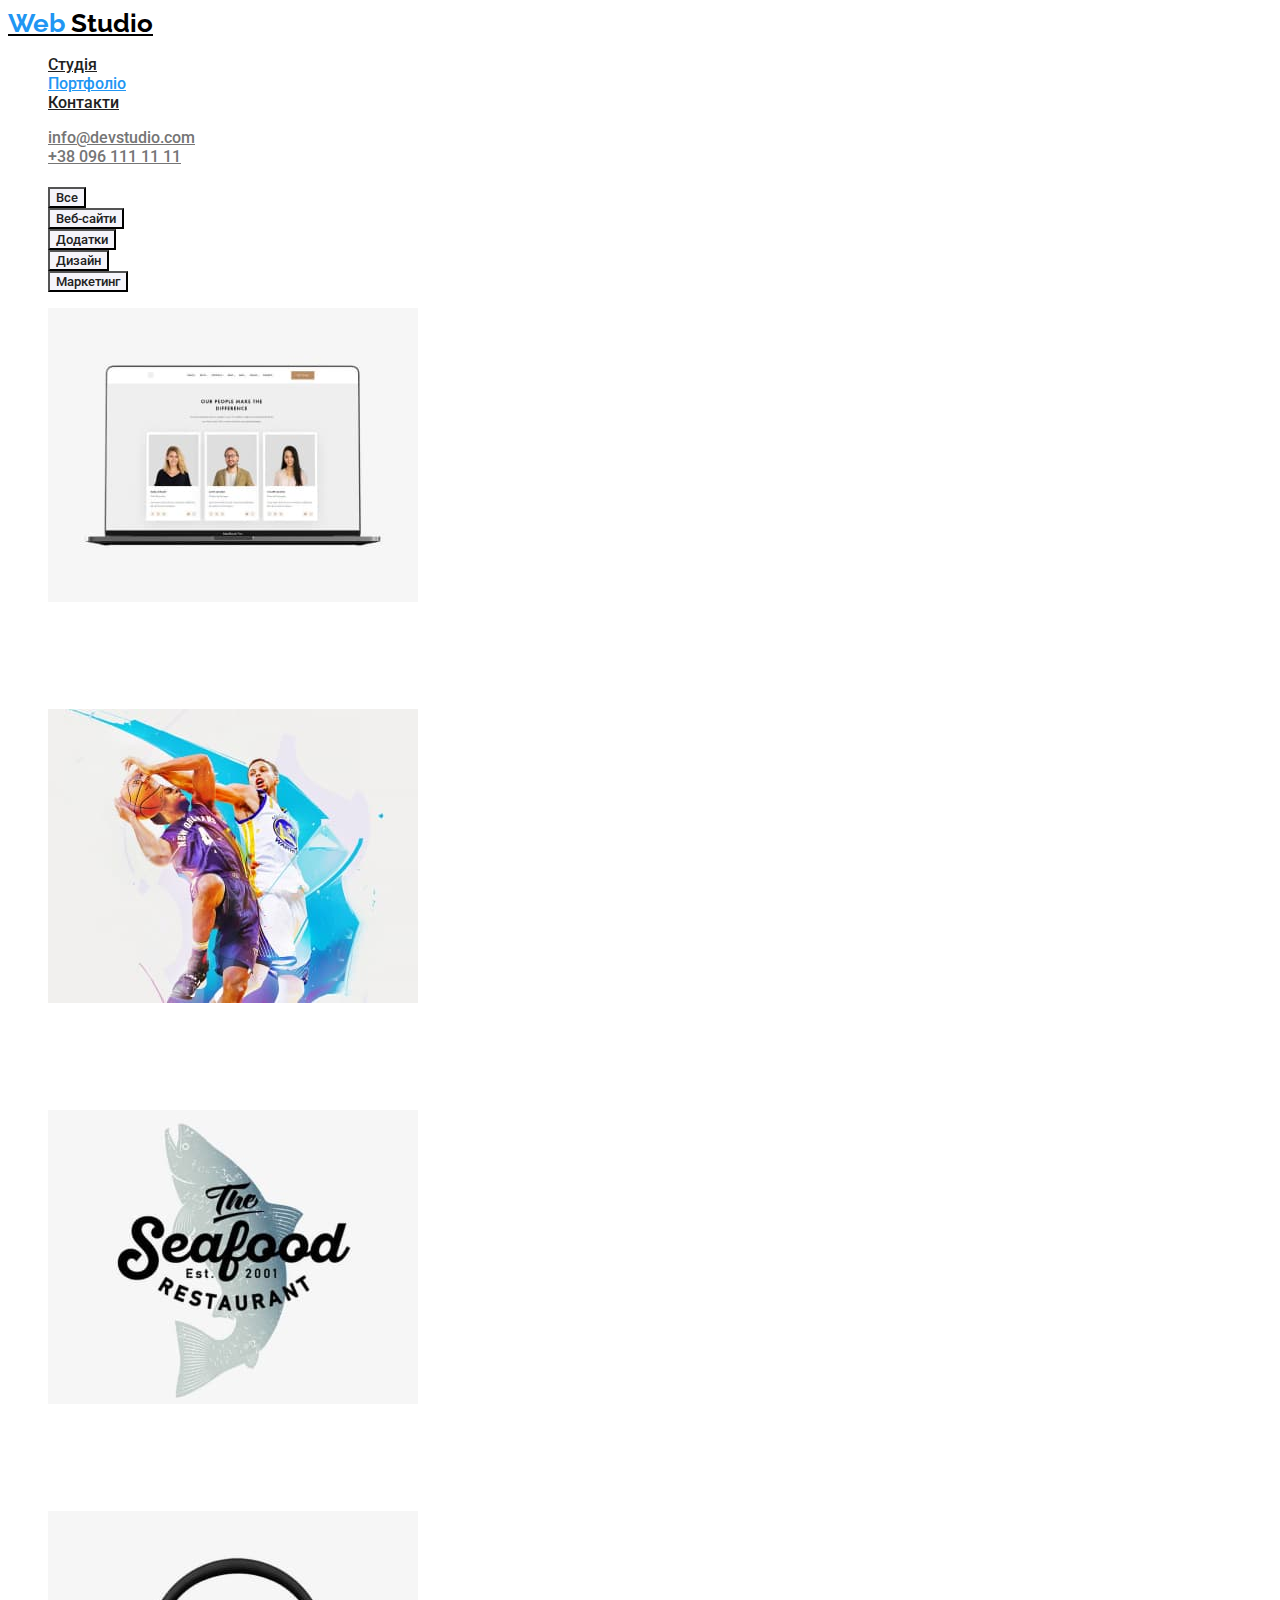
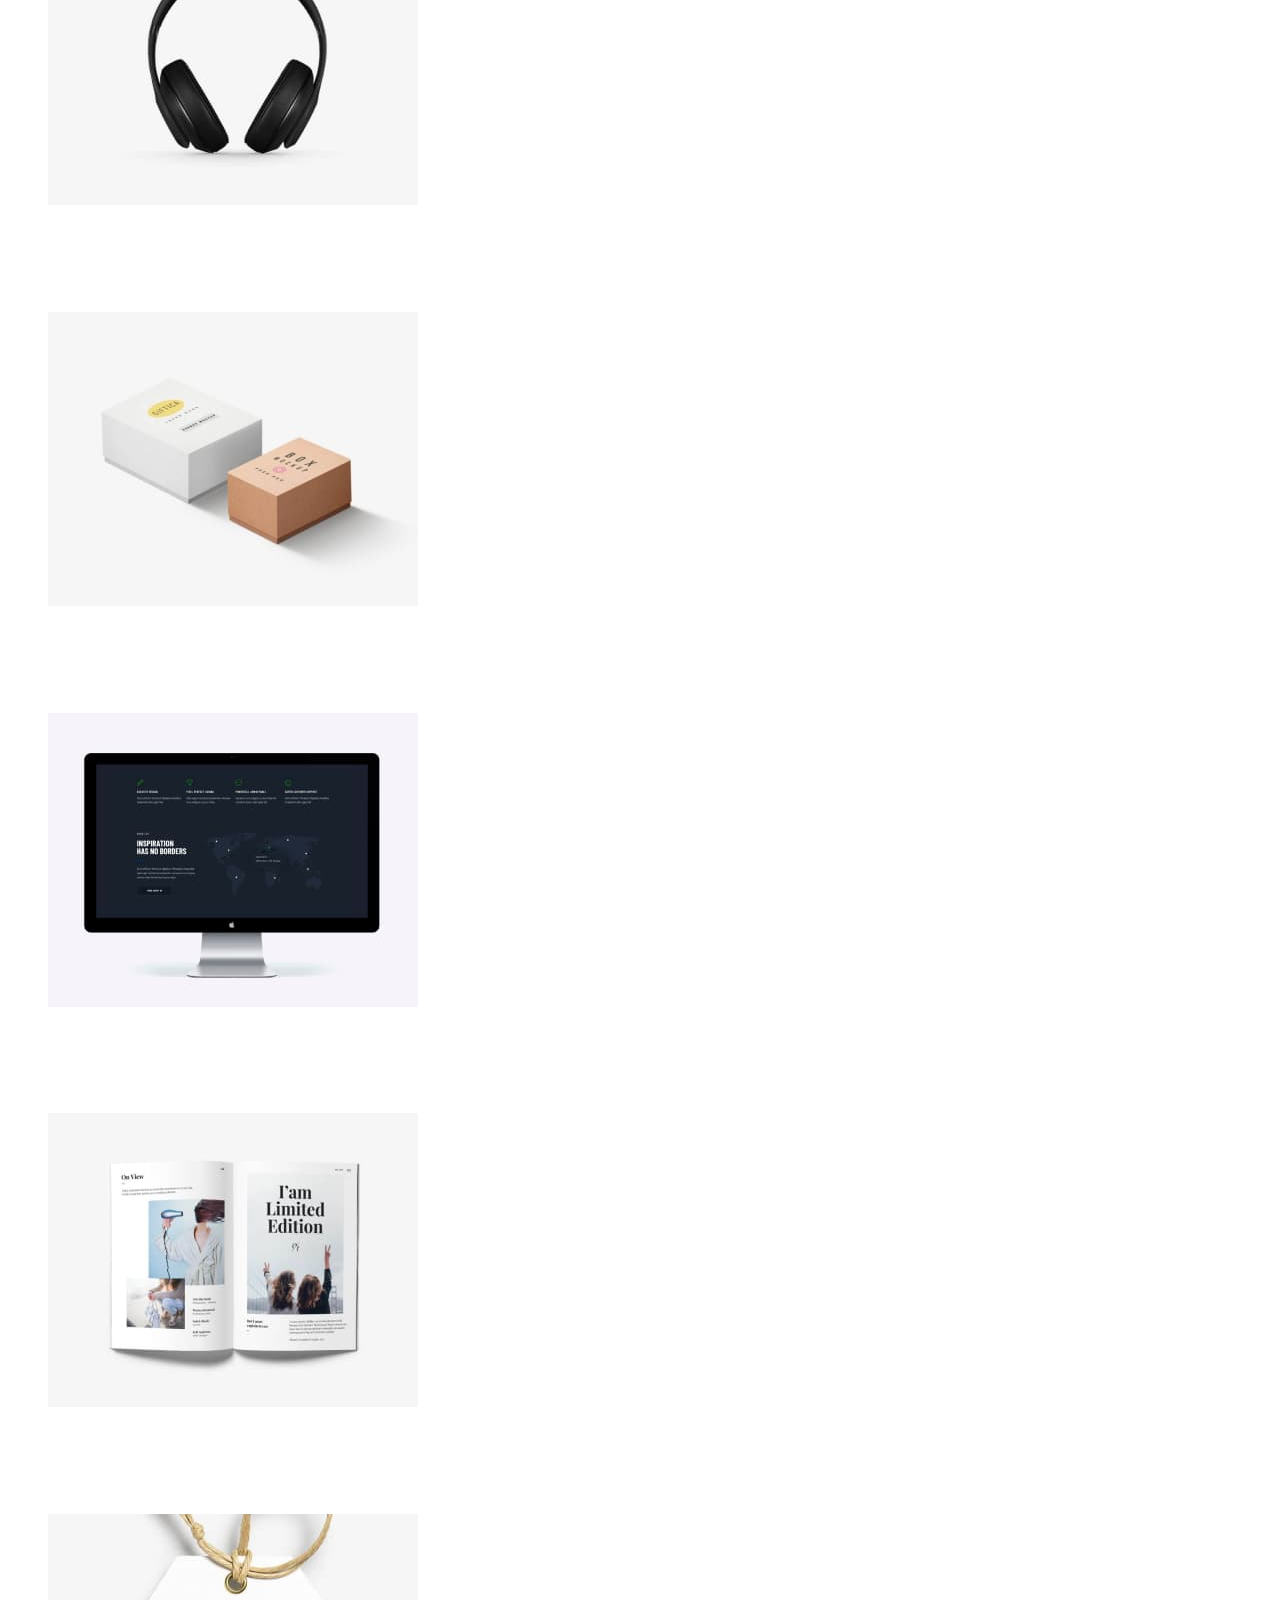
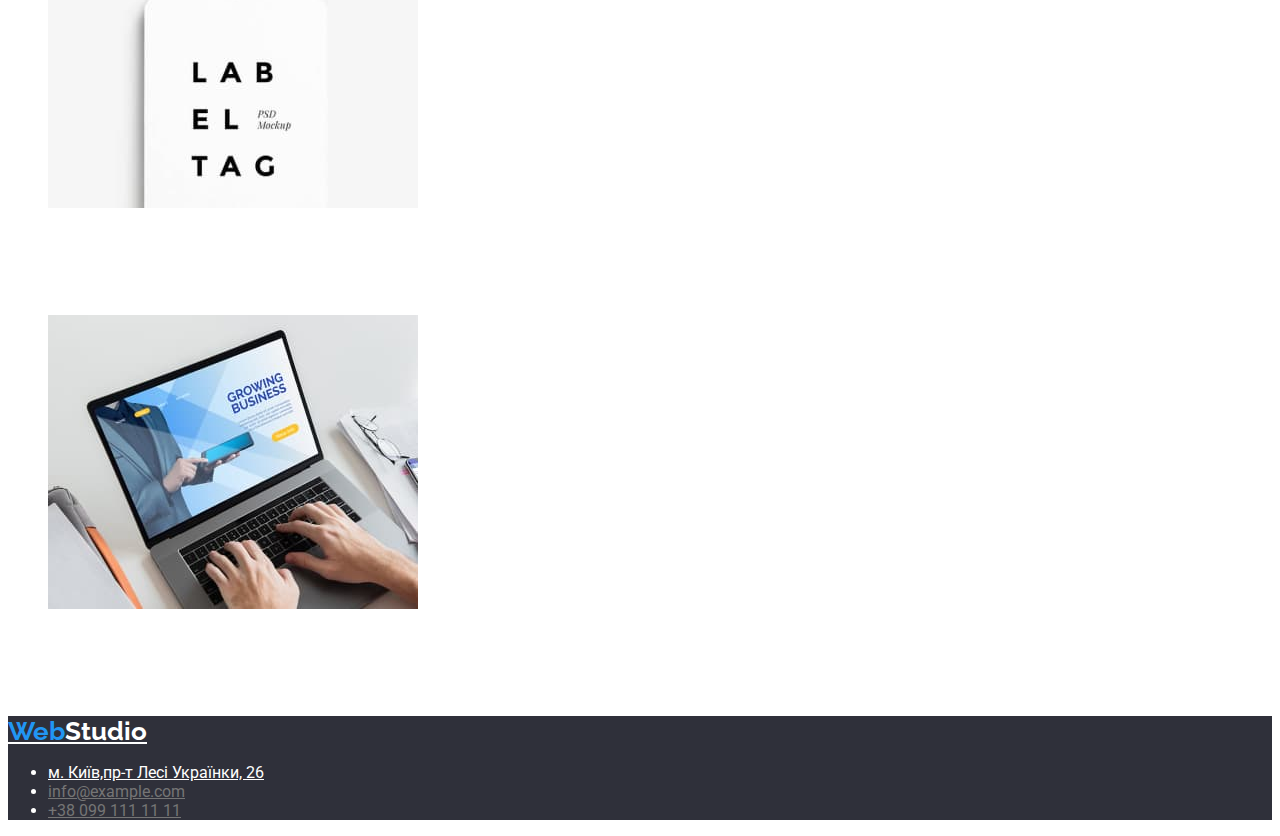
==== portfolio.html @ 118595d2 "css" ====
<!DOCTYPE html>
<html lang="uk">
<head>
  <meta charset="UTF-8">
  <meta http-equiv="X-UA-Compatible" content="IE=edge">
  <meta name="viewport" content="width=device-width, initial-scale=1.0">
  <title>портфоліо</title>
  <link rel="preconnect" href="https://fonts.googleapis.com">
<link rel="preconnect" href="https://fonts.gstatic.com" crossorigin>
<link href="https://fonts.googleapis.com/css2?family=Raleway:wght@700&family=Roboto:wght@400;500;700;900&display=swap" rel="stylesheet">
  <link rel="stylesheet" href="./css/styles.css">
</head>
<body>
  <header>
   <a href="portfolio.html" : lang="en" class="logo"><span class="logo-span">Web</span> Studio</a>
     <nav>
      <ul>
       <li><a href="file:///Users/admin/Desktop/goit-markup-hw-02/index.html" class="site-nav">Студія</a></li>
       <li><a href="file:///Users/admin/Desktop/goit-markup-hw-02/portfolio.html" class="site-nav current">Портфоліо</a></li>
       <li><a href="#"class="site-nav">Контакти</a></li>
      </ul>
     </nav>
     <ul>
       <li><a href="mailto:info@devstudio.com" class="phone">info@devstudio.com</a></li>
       <li><a href="tel:+380961111111" class="phone">+38 096 111 11 11</a></li>
     </ul>
  </header>
  <main>
    <h1></h1>
   <ul>
     <li><button type="button" class="btn">Все</button></li>
     <li><button type="button" class="btn">Веб-сайти</button></li>
     <li><button type="button" class="btn">Додатки</button></li>
     <li><button type="button" class="btn">Дизайн</button></li>
     <li><button type="button" class="btn">Маркетинг</button></li>
     
   </ul>
   <ul>
     <li>
       <img src="images /portfolio1.jpg" alt="веб-сайт">
         <h2>Технокряк</h2>
           <p>Веб-сайт</p>
     </li>
     <li>
       <img src="images /portfolio2.jpg" alt="дизайн">
         <h2>Постер New Orlean vs Golden Star</h2>
           <p>Дизайн</p>
     </li>
     <li>
       <img src="images /portfolio3.jpg" alt="Додаток">
         <h2>Ресторан Seafood</h2>
           <p>Додаток</p>
     </li>
     <li>
       <img src="images /portfolio4.jpg" alt="Маркетинг">
         <h2>Проект Prime </h2>
           <p>Маркетинг</p>
     </li>
     <li>
       <img src="images /portfolio5.jpg" alt="Проект">
         <h2> Проект Boxes </h2>
           <p>Додаток</p>
     </li>
     <li>
       <img src="images /portfolio6.jpg" alt="Веб-сайт">
         <h2 lang="en">Inspiration has no Borders </h2>
           <p>Веб-сайт</p>
     </li>
     <li>
       <img src="images /portfolio7.jpg" alt="дизайн книги">
         <h2>Видання Limited Edition</h2>
           <p>Дизайн</p>
         </h2>
       </img>
     </li>
     <li>
       <img src="images /portfolio8.jpg" alt="проект">
         <h2>Проект LAB </h2>
           <p>Маркетинг</p>
     </li>
     <li>
       <img src="images /portfolio9.jpg" alt="додаток">
         <h2>Growing Business</h2>
           <p>Додаток</p>
     </li>
   </ul>
  </main>
  <footer class="footer">
   <a href="index.html" lang="en" class="logo-footer"><span class="logo-span">Web</span>Studio</a>
   <adress>
    <ul>
      <li><a href="https://goo.gl/maps/L24PSHUm1hfuqWYX8" class="adress">м. Київ,пр-т Лесі Українки, 26</a></li>
      <li><a href="mailto:info@example.com" class="mobile">info@example.com</a></li>
      <li><a href="tel:+380991111111" class="mobile">+38 099 111 11 11</a></li>
   </ul>
   </adress>
  </footer>
</body>
</html>
---- css/styles.css ----
:root {
  --main-font: 'Roboto';
  --logo-font: 'Raleway';
  --text-color: #212121;
  --accent-color: #ffffff;
  --logo-color: #2196f3;
  --p-color: #757575;
}
body{ background-color: white;
  color:#FFFFFF ;
font-family: 'Roboto' , sans-serif}

.logo-span { color: #2196F3} 
.logo { font-family: 'Raleway';
  font-style: normal;
  font-weight: 700;
  font-size: 26px;
  line-height: 31px;
color:black;}
.navigation { font-family: 'Roboto';
    font-style: normal;
    font-weight: 500;
    font-size: 14px;
    line-height: 16px;
    letter-spacing: 0.02em;
    color: #212121;
    }
.site-nav { color: #212121;
  font-family: 'Roboto';
  font-style: normal;
  font-weight: 500;}
.site-nav.current { color: #2196F3; }
.site-nav:hover {
  color:#757575
}
.site-nav:focus {
  color:#2196F3
}
.phone { 
  font-family: 'Roboto';
font-style: normal;
font-weight: 500;
color: #757575;
}
.phone:hover {
  color:#2F303A
}
.phone:focus {
  color: #2196F3;
}

.title {
  font-family: 'Roboto';
font-style: normal;
font-weight: 900;
font-size: 44px;
line-height: 60px;
color:#FFFFFF ;
}
.one-section {
background-color: #2F303A;
  ;
}
.title-button {
background-color: #2196F3;
color: #FFFFFF ;
font-family: 'Roboto';
font-style: normal;
font-weight: 700;
cursor: pointer ;
}
.title-button:hover {
  background-color: #212121;
}
.title-list {
  font-family: 'Roboto';
  font-style: normal;
  font-weight: 700;
  color: #212121 ;
}
.item-list {
  font-family: 'Roboto';
font-style: normal;
font-weight: 400;
color: #757575 ;
}
.aside { background-color: #F5F4FA;}
.lead-aside {
  font-family: 'Roboto';
font-style: normal;
font-weight: 500;
color:#212121
}
.link-aside {
  font-family: 'Roboto';
font-style: normal;
font-weight: 400;
color:#757575;
}
.box-aside { 
  background-color: #FFFFFF;
}
.footer {
  background-color: #2F303A;
}
.adress {
  font-family: 'Roboto';
font-style: normal;
font-weight: 400;
color:#FFFFFF
}
.adress:hover { color:#2196F3}
.mobile {font-family: 'Roboto';
  font-style: normal;
  font-weight: 400;
  color:#757575}
.mobile:hover { color:#FFFFFF}
.mobile:focus { color:#2196F3}
.logo-footer { font-family: 'Raleway';
  font-style: normal;
  font-weight: 700;
  font-size: 26px;
  line-height: 31px;
color:#FFFFFF;}
.btn {
  font-family: 'Roboto';
font-style: normal;
font-weight: 500;
color:#212121;
background-color: #F5F4FA;
}
.btn:hover {
  background-color: #2196F3;
  color:#F5F4FA;
  cursor:pointer ;
}
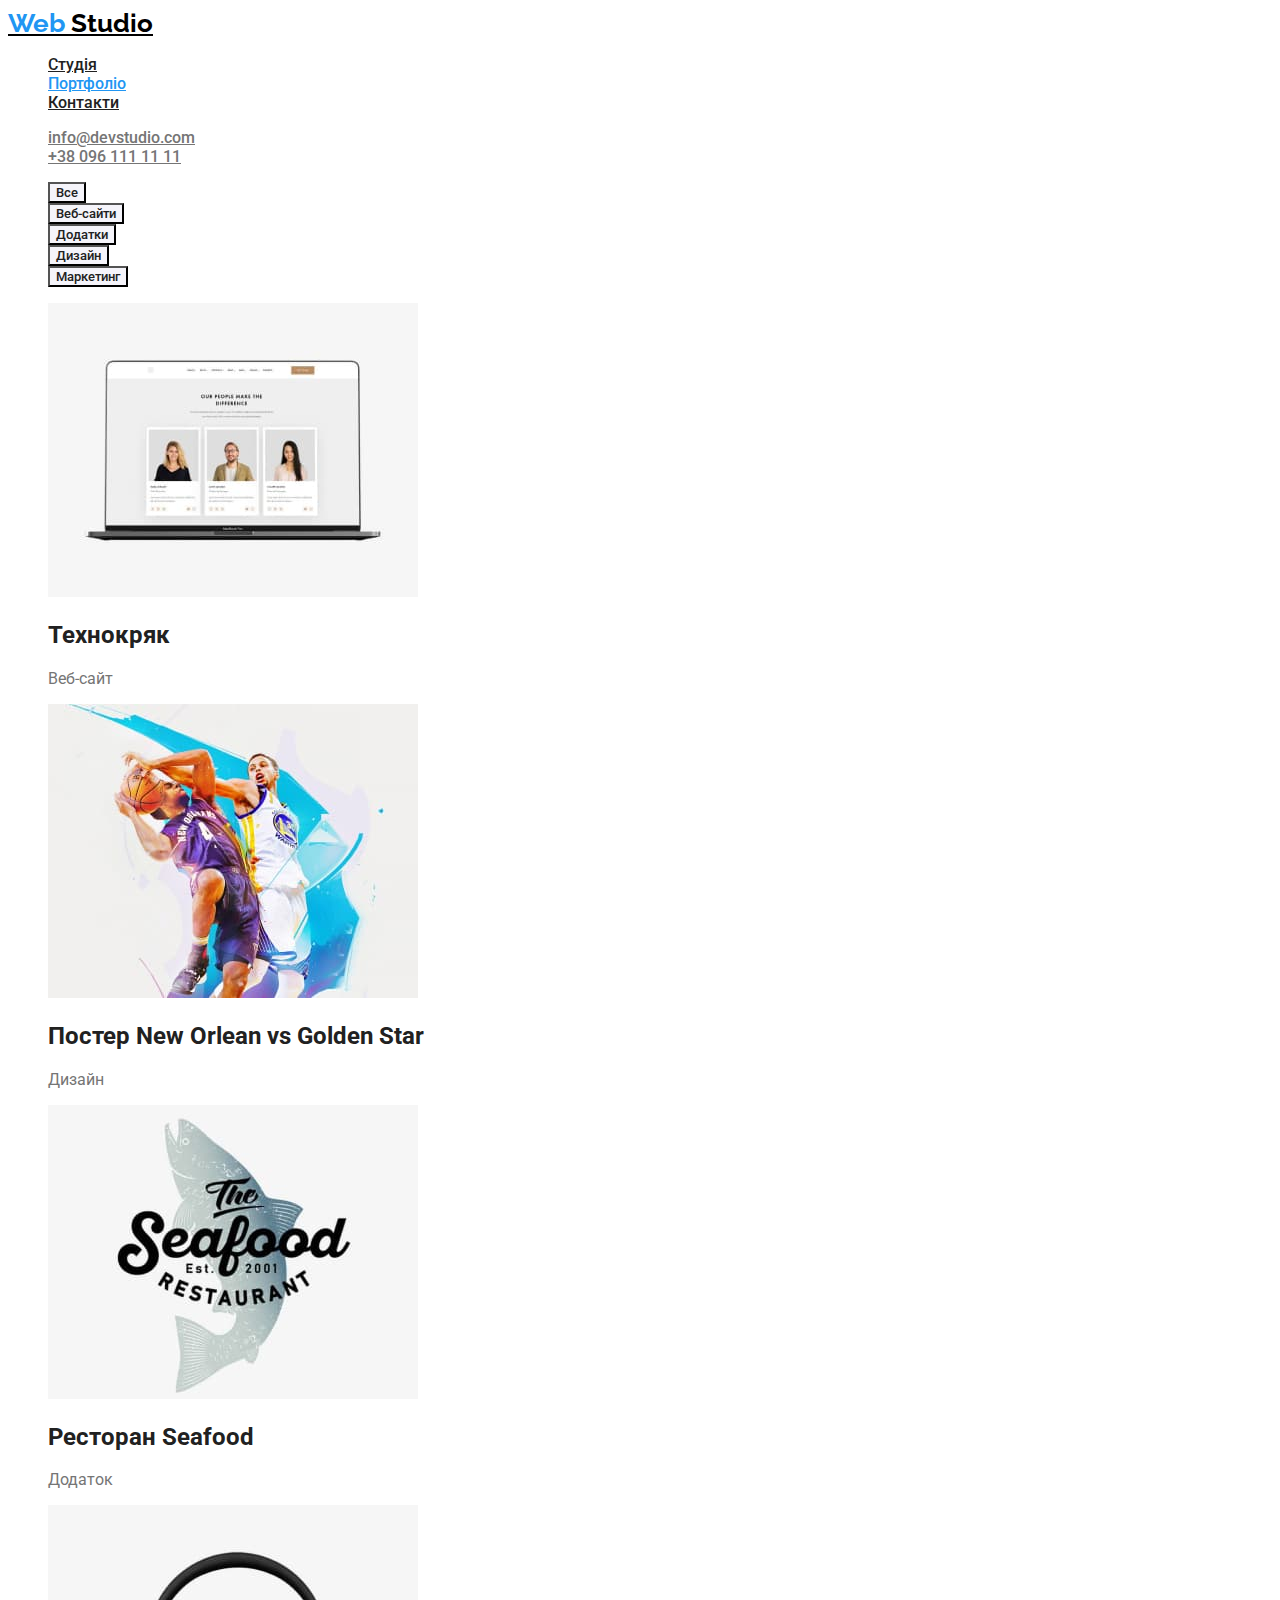
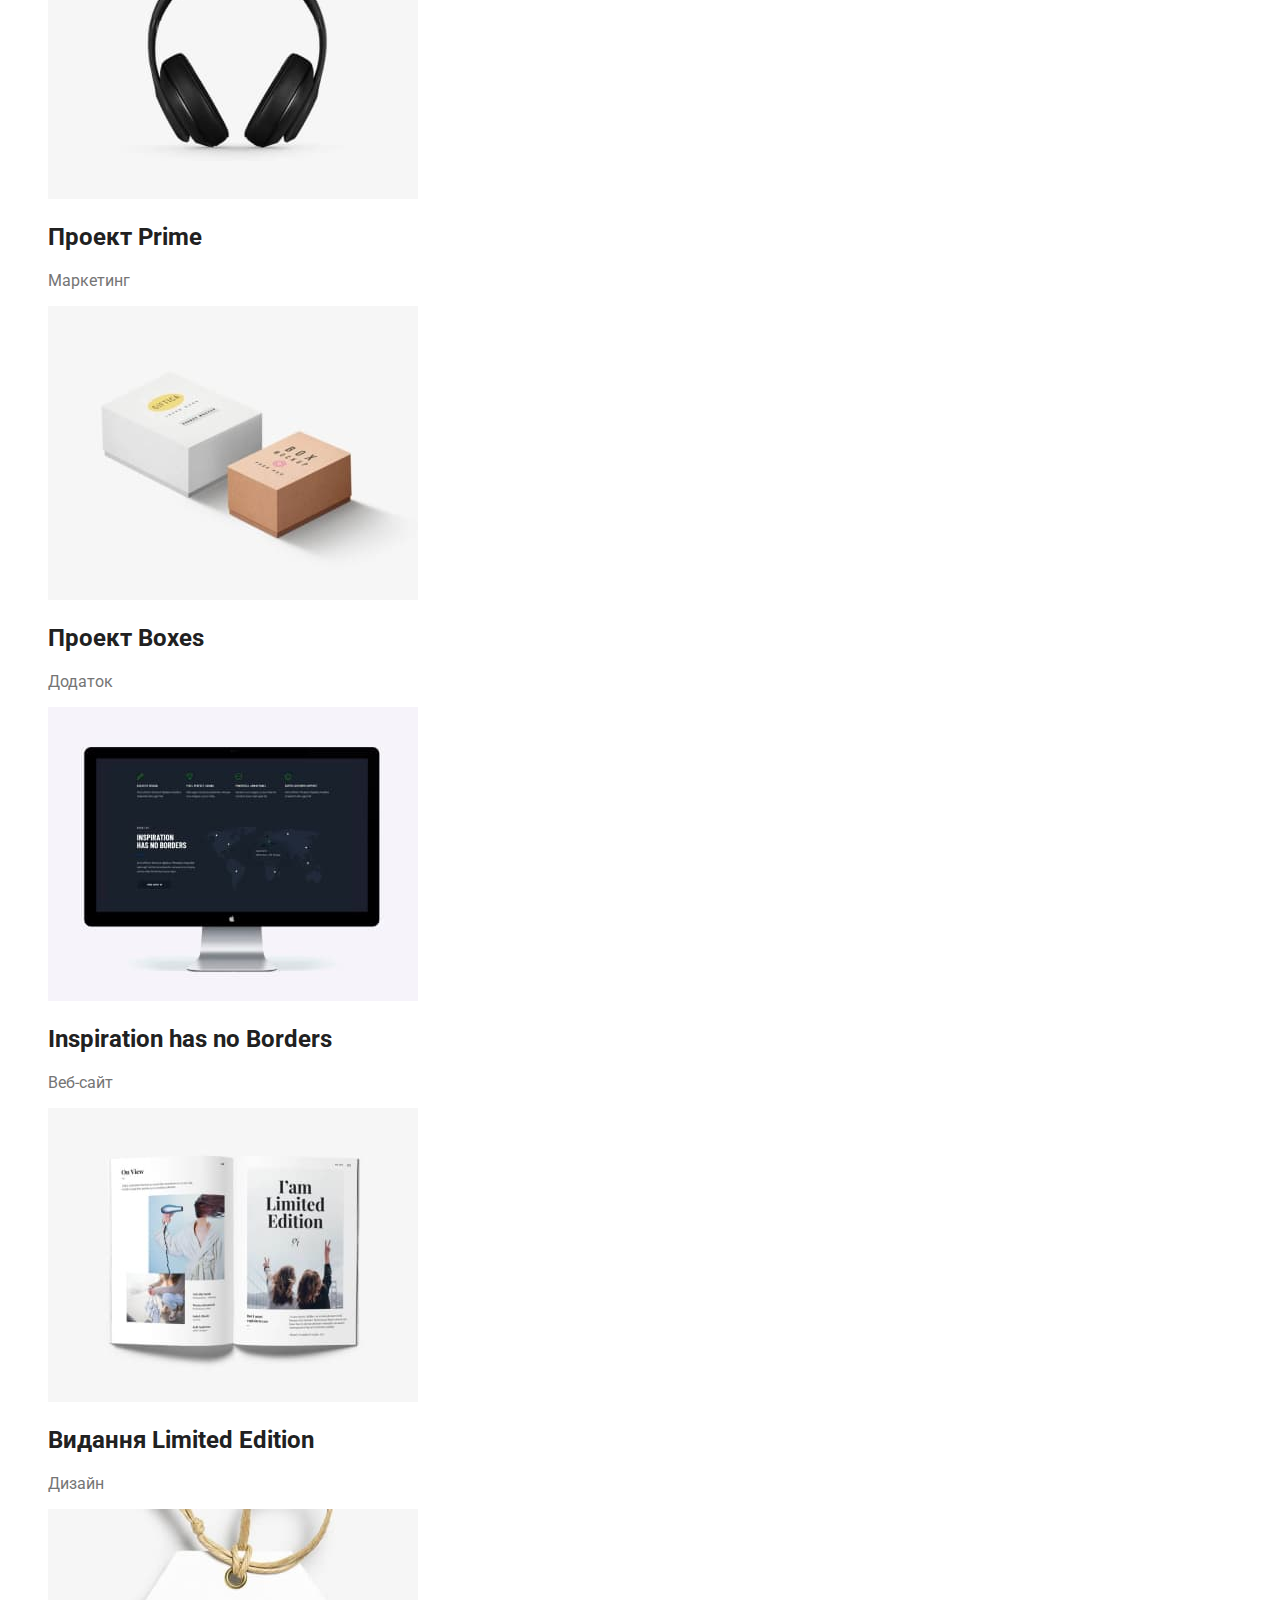
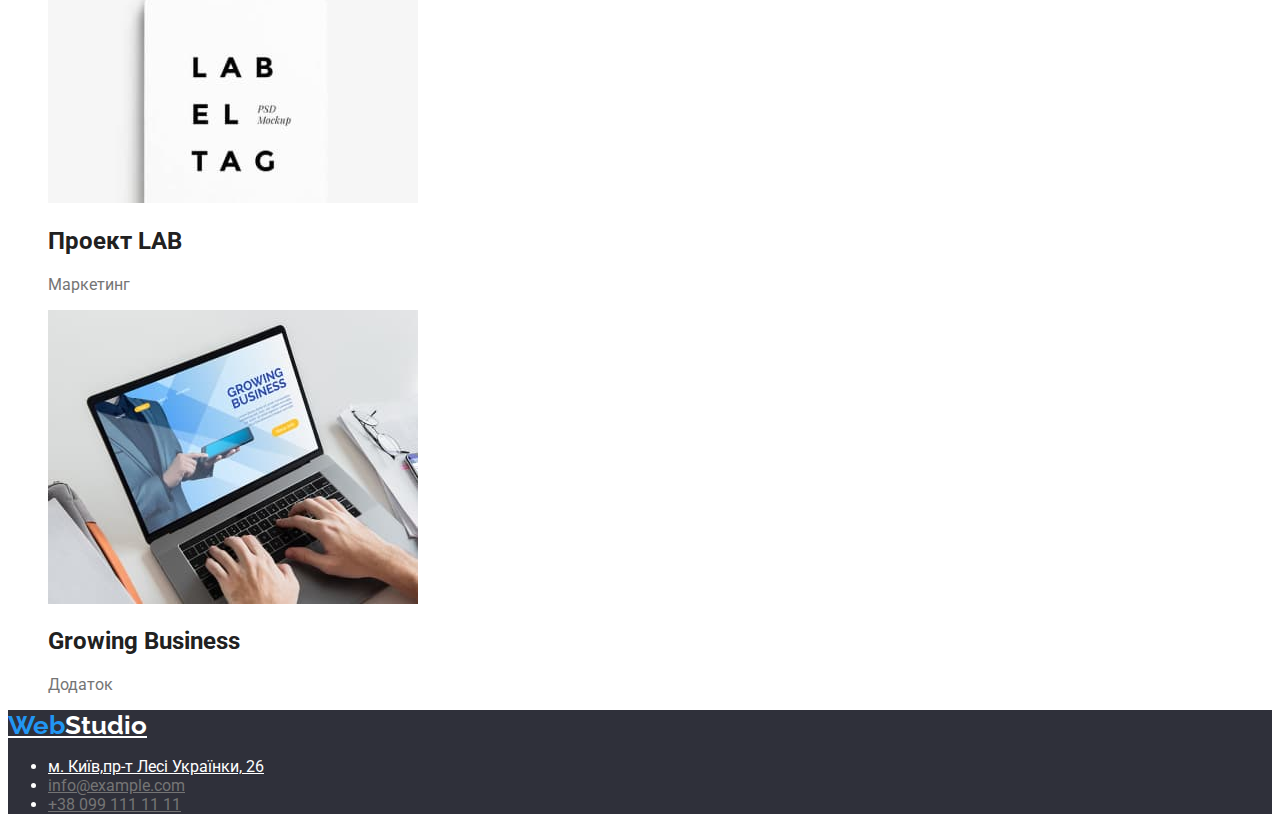
==== commit 398c849e: "corrected portfolio" ====
--- a/portfolio.html
+++ b/portfolio.html
@@ -12,12 +12,12 @@
 </head>
 <body>
   <header>
-   <a href="portfolio.html" : lang="en" class="logo"><span class="logo-span">Web</span> Studio</a>
+   <a href="#" lang="en" class="logo"><span class="logo-span">Web</span> Studio</a>
      <nav>
       <ul>
        <li><a href="file:///Users/admin/Desktop/goit-markup-hw-02/index.html" class="site-nav">Студія</a></li>
        <li><a href="file:///Users/admin/Desktop/goit-markup-hw-02/portfolio.html" class="site-nav current">Портфоліо</a></li>
-       <li><a href="#"class="site-nav">Контакти</a></li>
+       <li><a href="#" class="site-nav">Контакти</a></li>
       </ul>
      </nav>
      <ul>
@@ -26,7 +26,6 @@
      </ul>
   </header>
   <main>
-    <h1></h1>
    <ul>
      <li><button type="button" class="btn">Все</button></li>
      <li><button type="button" class="btn">Веб-сайти</button></li>
@@ -38,50 +37,48 @@
    <ul>
      <li>
        <img src="images /portfolio1.jpg" alt="веб-сайт">
-         <h2>Технокряк</h2>
-           <p>Веб-сайт</p>
+         <h2 class="title-list">Технокряк</h2>
+           <p class="item-list">Веб-сайт</p>
      </li>
      <li>
        <img src="images /portfolio2.jpg" alt="дизайн">
-         <h2>Постер New Orlean vs Golden Star</h2>
-           <p>Дизайн</p>
+         <h2 class="title-list">Постер New Orlean vs Golden Star</h2>
+           <p class="item-list">Дизайн</p>
      </li>
      <li>
        <img src="images /portfolio3.jpg" alt="Додаток">
-         <h2>Ресторан Seafood</h2>
-           <p>Додаток</p>
+         <h2 class="title-list">Ресторан Seafood</h2>
+           <p class="item-list">Додаток</p>
      </li>
      <li>
        <img src="images /portfolio4.jpg" alt="Маркетинг">
-         <h2>Проект Prime </h2>
-           <p>Маркетинг</p>
+         <h2 class="title-list">Проект Prime </h2>
+           <p class="item-list">Маркетинг</p>
      </li>
      <li>
        <img src="images /portfolio5.jpg" alt="Проект">
-         <h2> Проект Boxes </h2>
-           <p>Додаток</p>
+         <h2 class="title-list"> Проект Boxes </h2>
+           <p class="item-list">Додаток</p>
      </li>
      <li>
        <img src="images /portfolio6.jpg" alt="Веб-сайт">
-         <h2 lang="en">Inspiration has no Borders </h2>
-           <p>Веб-сайт</p>
+         <h2 lang="en" class="title-list">Inspiration has no Borders </h2>
+           <p class="item-list"> Веб-сайт</p>
      </li>
      <li>
        <img src="images /portfolio7.jpg" alt="дизайн книги">
-         <h2>Видання Limited Edition</h2>
-           <p>Дизайн</p>
-         </h2>
-       </img>
+         <h2 class="title-list">Видання Limited Edition</h2>
+           <p class="item-list">Дизайн</p>
      </li>
      <li>
        <img src="images /portfolio8.jpg" alt="проект">
-         <h2>Проект LAB </h2>
-           <p>Маркетинг</p>
+         <h2 class="title-list">Проект LAB </h2>
+           <p class="item-list">Маркетинг</p>
      </li>
      <li>
        <img src="images /portfolio9.jpg" alt="додаток">
-         <h2>Growing Business</h2>
-           <p>Додаток</p>
+         <h2 class="title-list" lang="en">Growing Business</h2>
+           <p class="item-list">Додаток</p>
      </li>
    </ul>
   </main>
--- a/css/styles.css
+++ b/css/styles.css
@@ -3,14 +3,14 @@
   --logo-font: 'Raleway';
   --text-color: #212121;
   --accent-color: #ffffff;
-  --logo-color: #2196f3;
+  --logo-span-color: #2196f3;
   --p-color: #757575;
 }
 body{ background-color: white;
   color:#FFFFFF ;
 font-family: 'Roboto' , sans-serif}
 
-.logo-span { color: #2196F3} 
+.logo-span { color:var(--logo-span-color) }
 .logo { font-family: 'Raleway';
   font-style: normal;
   font-weight: 700;
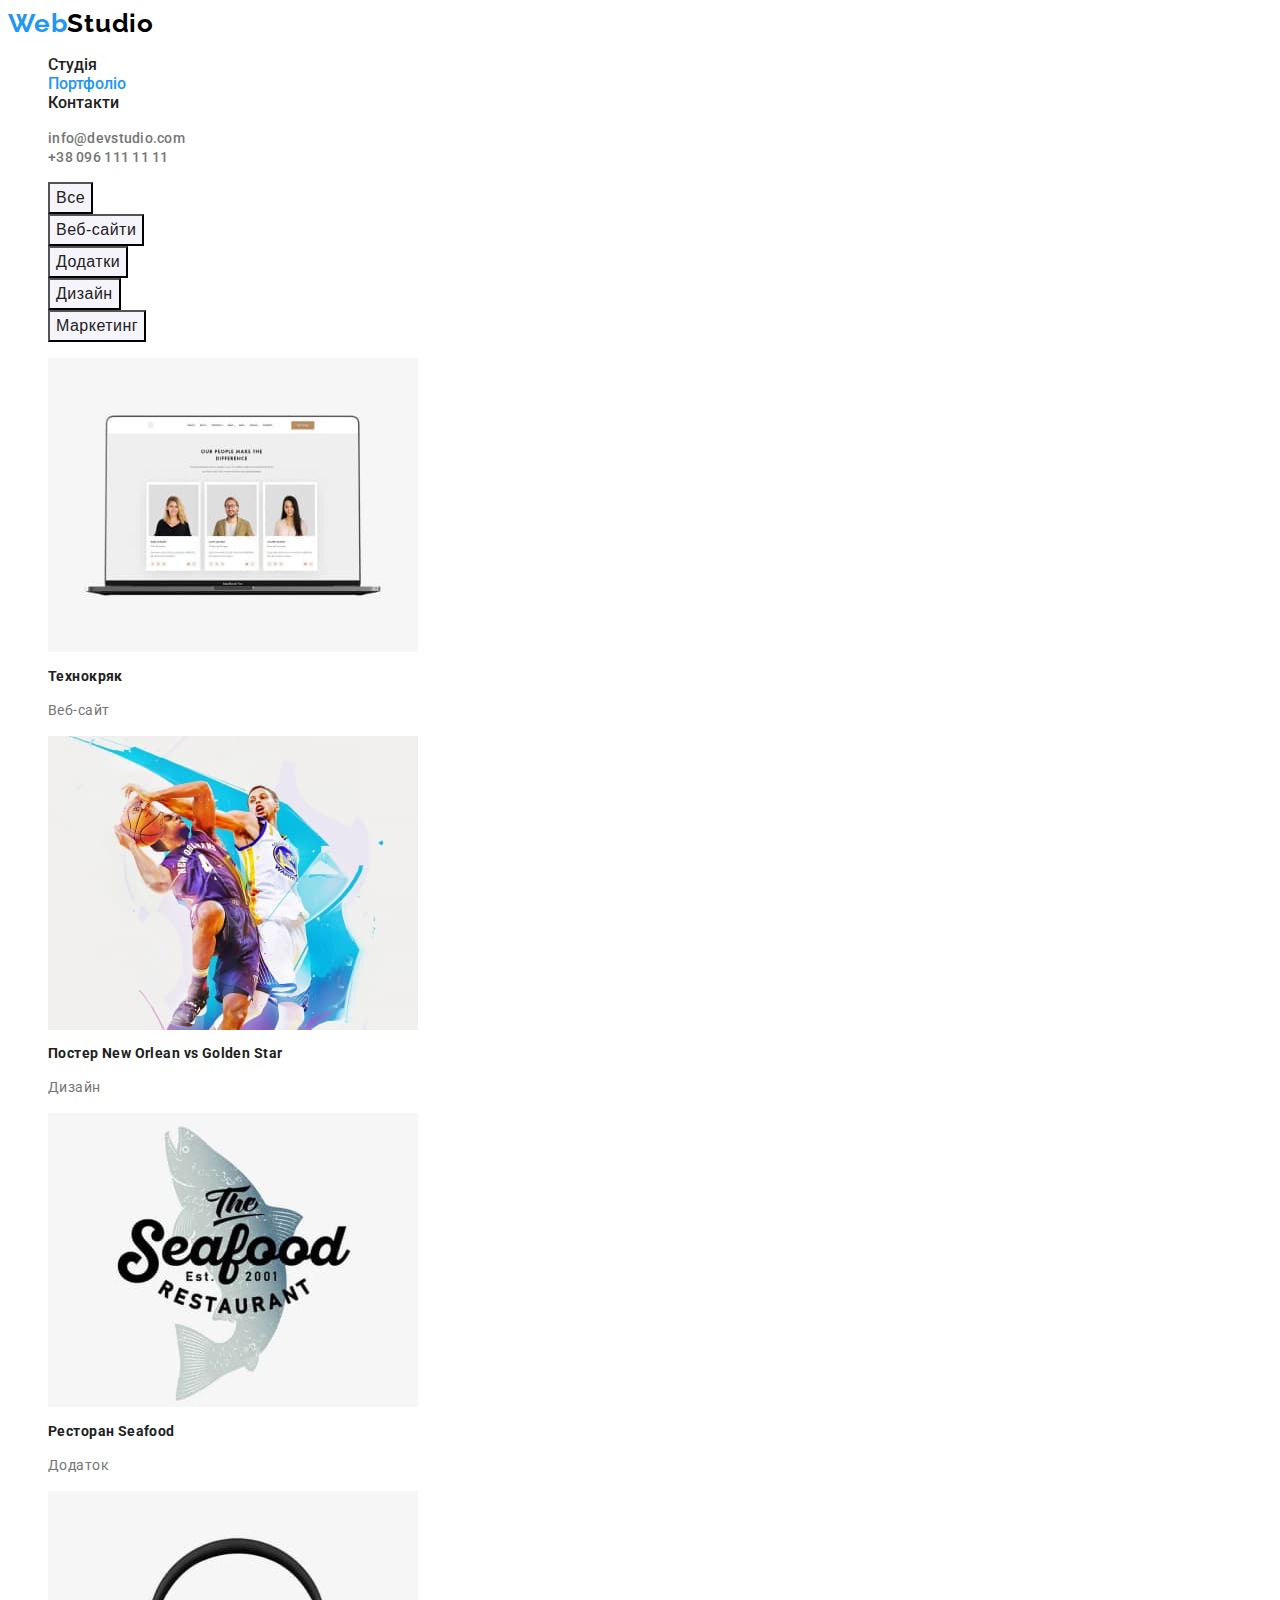
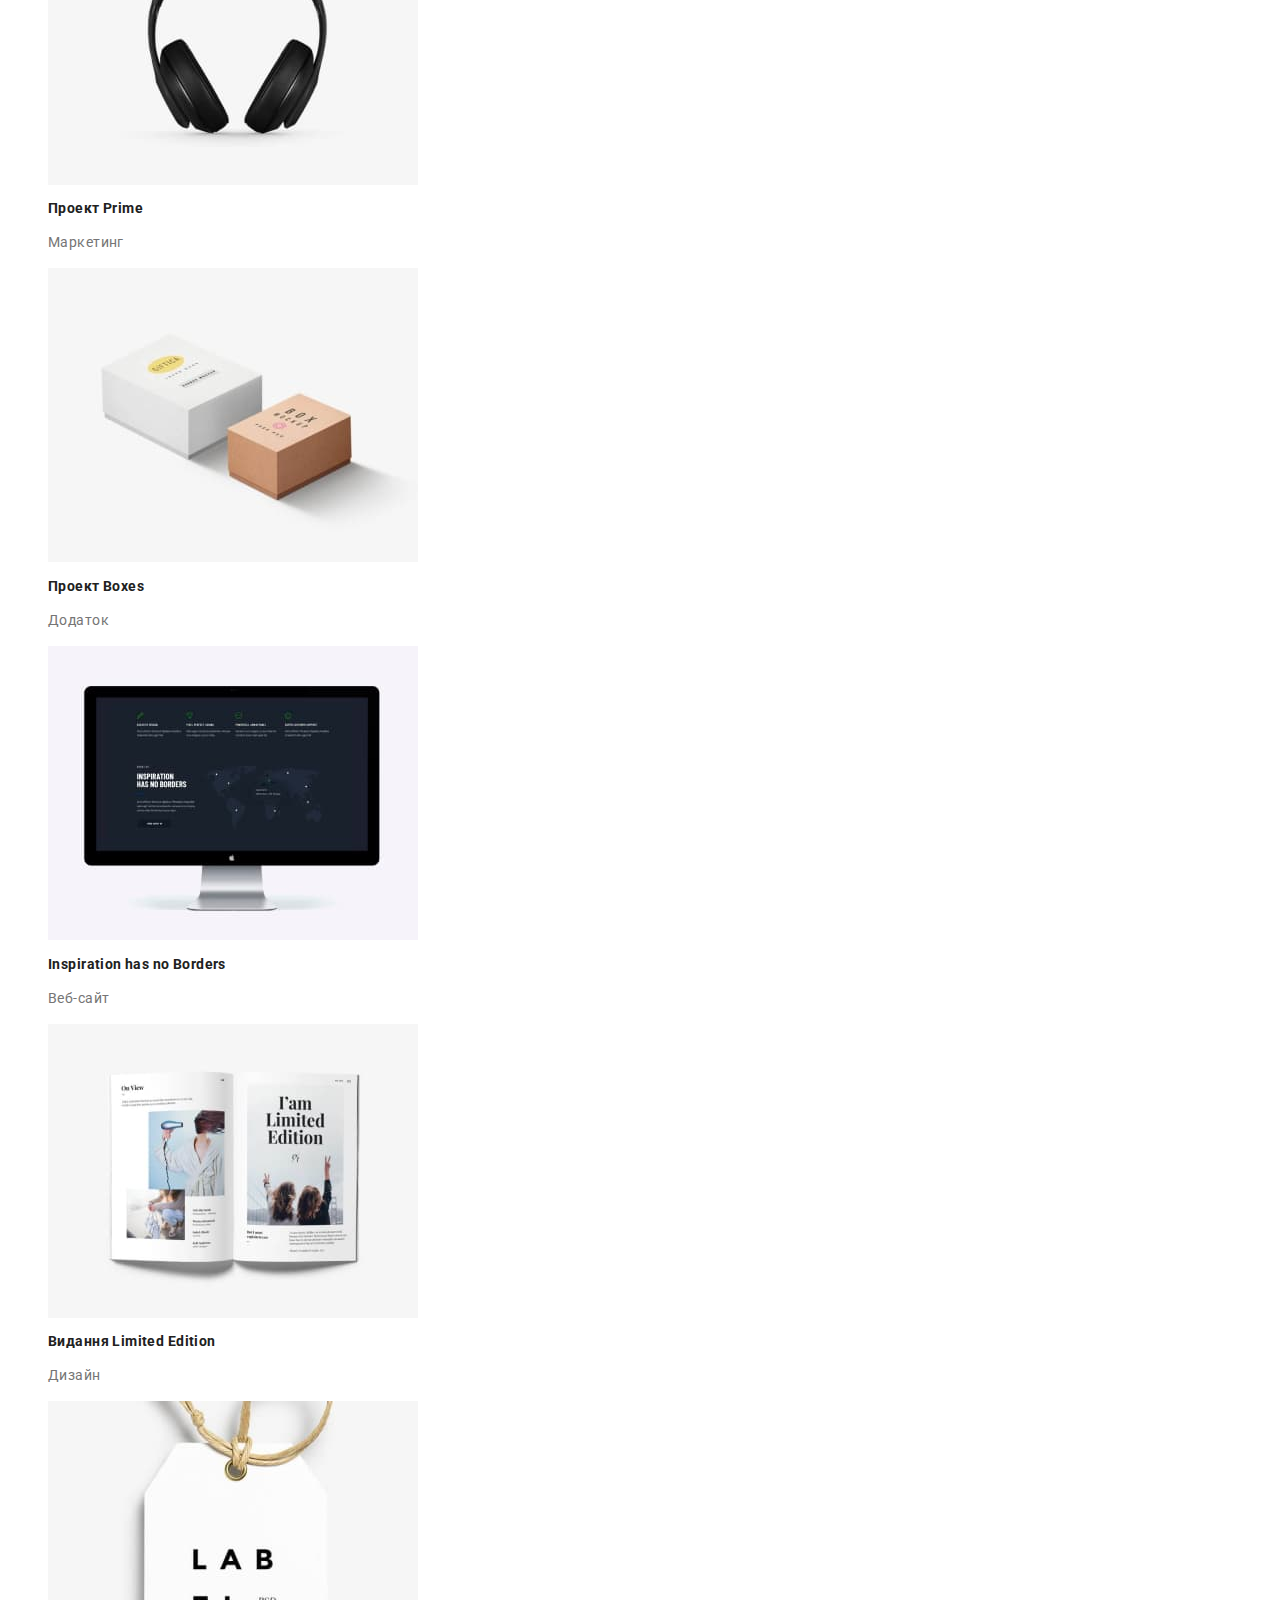
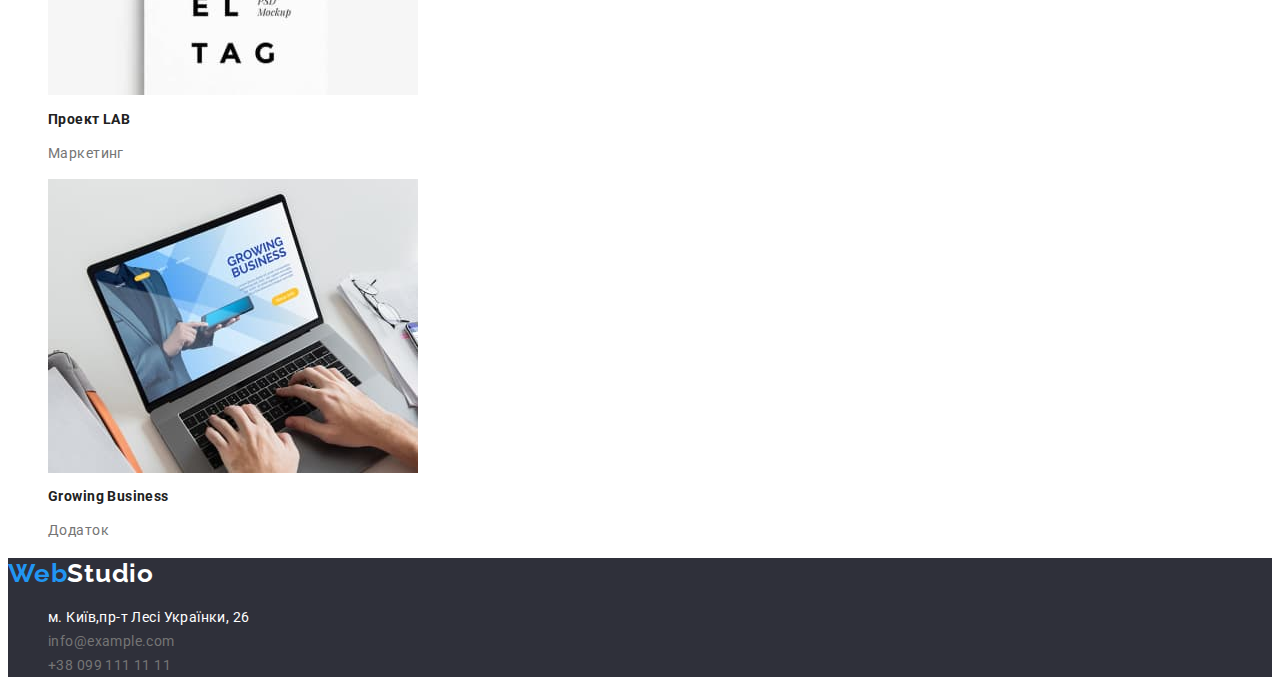
==== commit 2310753a: "corrected css" ====
--- a/portfolio.html
+++ b/portfolio.html
@@ -12,11 +12,11 @@
 </head>
 <body>
   <header>
-   <a href="#" lang="en" class="logo"><span class="logo-span">Web</span> Studio</a>
+   <a href="#" lang="en" class="logo"><span class="logo-span">Web</span>Studio</a>
      <nav>
       <ul>
-       <li><a href="file:///Users/admin/Desktop/goit-markup-hw-02/index.html" class="site-nav">Студія</a></li>
-       <li><a href="file:///Users/admin/Desktop/goit-markup-hw-02/portfolio.html" class="site-nav current">Портфоліо</a></li>
+       <li><a href="./index.html" class="site-nav">Студія</a></li>
+       <li><a href="./portfolio.html" class="site-nav current">Портфоліо</a></li>
        <li><a href="#" class="site-nav">Контакти</a></li>
       </ul>
      </nav>
@@ -37,47 +37,47 @@
    <ul>
      <li>
        <img src="images /portfolio1.jpg" alt="веб-сайт">
-         <h2 class="title-list">Технокряк</h2>
+         <h2 class="lead-list">Технокряк</h2>
            <p class="item-list">Веб-сайт</p>
      </li>
      <li>
        <img src="images /portfolio2.jpg" alt="дизайн">
-         <h2 class="title-list">Постер New Orlean vs Golden Star</h2>
+         <h2 class="lead-list">Постер New Orlean vs Golden Star</h2>
            <p class="item-list">Дизайн</p>
      </li>
      <li>
        <img src="images /portfolio3.jpg" alt="Додаток">
-         <h2 class="title-list">Ресторан Seafood</h2>
+         <h2 class="lead-list">Ресторан Seafood</h2>
            <p class="item-list">Додаток</p>
      </li>
      <li>
        <img src="images /portfolio4.jpg" alt="Маркетинг">
-         <h2 class="title-list">Проект Prime </h2>
+         <h2 class="lead-list">Проект Prime </h2>
            <p class="item-list">Маркетинг</p>
      </li>
      <li>
        <img src="images /portfolio5.jpg" alt="Проект">
-         <h2 class="title-list"> Проект Boxes </h2>
+         <h2 class="lead-list"> Проект Boxes </h2>
            <p class="item-list">Додаток</p>
      </li>
      <li>
        <img src="images /portfolio6.jpg" alt="Веб-сайт">
-         <h2 lang="en" class="title-list">Inspiration has no Borders </h2>
+         <h2 lang="en" class="lead-list">Inspiration has no Borders </h2>
            <p class="item-list"> Веб-сайт</p>
      </li>
      <li>
        <img src="images /portfolio7.jpg" alt="дизайн книги">
-         <h2 class="title-list">Видання Limited Edition</h2>
+         <h2 class="lead-list">Видання Limited Edition</h2>
            <p class="item-list">Дизайн</p>
      </li>
      <li>
        <img src="images /portfolio8.jpg" alt="проект">
-         <h2 class="title-list">Проект LAB </h2>
+         <h2 class="lead-list">Проект LAB </h2>
            <p class="item-list">Маркетинг</p>
      </li>
      <li>
        <img src="images /portfolio9.jpg" alt="додаток">
-         <h2 class="title-list" lang="en">Growing Business</h2>
+         <h2 class="lead-list" lang="en">Growing Business</h2>
            <p class="item-list">Додаток</p>
      </li>
    </ul>
--- a/css/styles.css
+++ b/css/styles.css
@@ -7,28 +7,29 @@
   --p-color: #757575;
 }
 body{ background-color: white;
-  color:#FFFFFF ;
-font-family: 'Roboto' , sans-serif}
-
+  color:#212121 ;
+  font-family: 'Roboto' , sans-serif ;
+  font-style: normal;
+  font-weight: 400; }
+ul { list-style: none;}
 .logo-span { color:var(--logo-span-color) }
 .logo { font-family: 'Raleway';
-  font-style: normal;
   font-weight: 700;
   font-size: 26px;
   line-height: 31px;
-color:black;}
-.navigation { font-family: 'Roboto';
-    font-style: normal;
-    font-weight: 500;
-    font-size: 14px;
-    line-height: 16px;
-    letter-spacing: 0.02em;
-    color: #212121;
+  color:black;
+  text-decoration: none;
+  letter-spacing: 0.03em;}
+.navigation { 
+  font-weight: 500;
+  font-size: 14px;
+  line-height: 16px;
+  letter-spacing: 0.02em;
+  color: #212121;
     }
 .site-nav { color: #212121;
-  font-family: 'Roboto';
-  font-style: normal;
-  font-weight: 500;}
+  font-weight: 500;
+  text-decoration: none;}
 .site-nav.current { color: #2196F3; }
 .site-nav:hover {
   color:#757575
@@ -37,11 +38,13 @@
   color:#2196F3
 }
 .phone { 
-  font-family: 'Roboto';
-font-style: normal;
-font-weight: 500;
-color: #757575;
-}
+  font-weight: 500;
+  font-size: 14px;
+  line-height: 16px;
+  letter-spacing: 0.02em;
+  color: #757575;
+  text-decoration: none;
+  }
 .phone:hover {
   color:#2F303A
 }
@@ -50,52 +53,59 @@
 }
 
 .title {
-  font-family: 'Roboto';
-font-style: normal;
-font-weight: 900;
-font-size: 44px;
-line-height: 60px;
-color:#FFFFFF ;
+  font-weight: 900;
+  font-size: 44px;
+  line-height: 60px;
+  color:#FFFFFF ;
+  text-align: center;
+  text-transform: uppercase;
+  letter-spacing: 0,06em;
 }
 .one-section {
-background-color: #2F303A;
+  background-color: #2F303A;
   ;
 }
 .title-button {
-background-color: #2196F3;
-color: #FFFFFF ;
-font-family: 'Roboto';
-font-style: normal;
-font-weight: 700;
-cursor: pointer ;
+  background-color: #2196F3;
+  color: #FFFFFF ;
+  font-weight: 700;
+  font-size: 16px;
+  line-height: 30px;
+  cursor: pointer ;
+  text-align: center;
+  letter-spacing: 0.06em
 }
 .title-button:hover {
   background-color: #212121;
 }
 .title-list {
-  font-family: 'Roboto';
-  font-style: normal;
   font-weight: 700;
-  color: #212121 ;
-}
+  font-size: 14px;
+  line-height: 16px;
+  letter-spacing: 0.03em;
+  text-transform: uppercase;
+  color:#212121;}
 .item-list {
-  font-family: 'Roboto';
-font-style: normal;
-font-weight: 400;
-color: #757575 ;
+  font-size: 14px;
+  line-height: 24px;
+  letter-spacing: 0.03em;
+  color: #757575 ;
 }
 .aside { background-color: #F5F4FA;}
 .lead-aside {
-  font-family: 'Roboto';
-font-style: normal;
-font-weight: 500;
-color:#212121
+  font-weight: 500;
+  font-size: 16px;
+  line-height: 19px;
+  text-align: center;
+  letter-spacing: 0.03em;
+  color: #212121;
 }
 .link-aside {
-  font-family: 'Roboto';
-font-style: normal;
-font-weight: 400;
-color:#757575;
+  font-size: 16px;
+  line-height: 19px;
+  text-align: center;
+  letter-spacing: 0.03em;
+  color: #757575;
 }
 .box-aside { 
   background-color: #FFFFFF;
@@ -104,33 +114,48 @@
   background-color: #2F303A;
 }
 .adress {
-  font-family: 'Roboto';
-font-style: normal;
-font-weight: 400;
-color:#FFFFFF
+  font-size: 14px;
+  line-height: 24px;
+  letter-spacing: 0.03em;
+  color:#FFFFFF ; 
+  text-decoration: none;
 }
 .adress:hover { color:#2196F3}
-.mobile {font-family: 'Roboto';
-  font-style: normal;
-  font-weight: 400;
-  color:#757575}
+.mobile {
+  font-size: 14px;
+  line-height: 24px;
+  letter-spacing: 0.03em;
+  color:#757575 ;
+  text-decoration: none;
+}
+  
 .mobile:hover { color:#FFFFFF}
 .mobile:focus { color:#2196F3}
 .logo-footer { font-family: 'Raleway';
-  font-style: normal;
   font-weight: 700;
   font-size: 26px;
   line-height: 31px;
-color:#FFFFFF;}
+  color:#FFFFFF;
+  text-decoration: none;
+  letter-spacing: 0.03em;
+  list-style-type: none;}
 .btn {
-  font-family: 'Roboto';
-font-style: normal;
-font-weight: 500;
-color:#212121;
-background-color: #F5F4FA;
+  font-weight: 500;
+  font-size: 16px;
+  line-height: 26px;
+  text-align: center;
+  letter-spacing: 0.03em;
+  color:#212121;
+  background-color: #F5F4FA;
 }
 .btn:hover {
   background-color: #2196F3;
   color:#F5F4FA;
   cursor:pointer ;
-}+}
+.lead-list {
+    font-weight: 700;
+    font-size: 14px;
+    line-height: 16px;
+    letter-spacing: 0.03em;
+    color:#212121;}
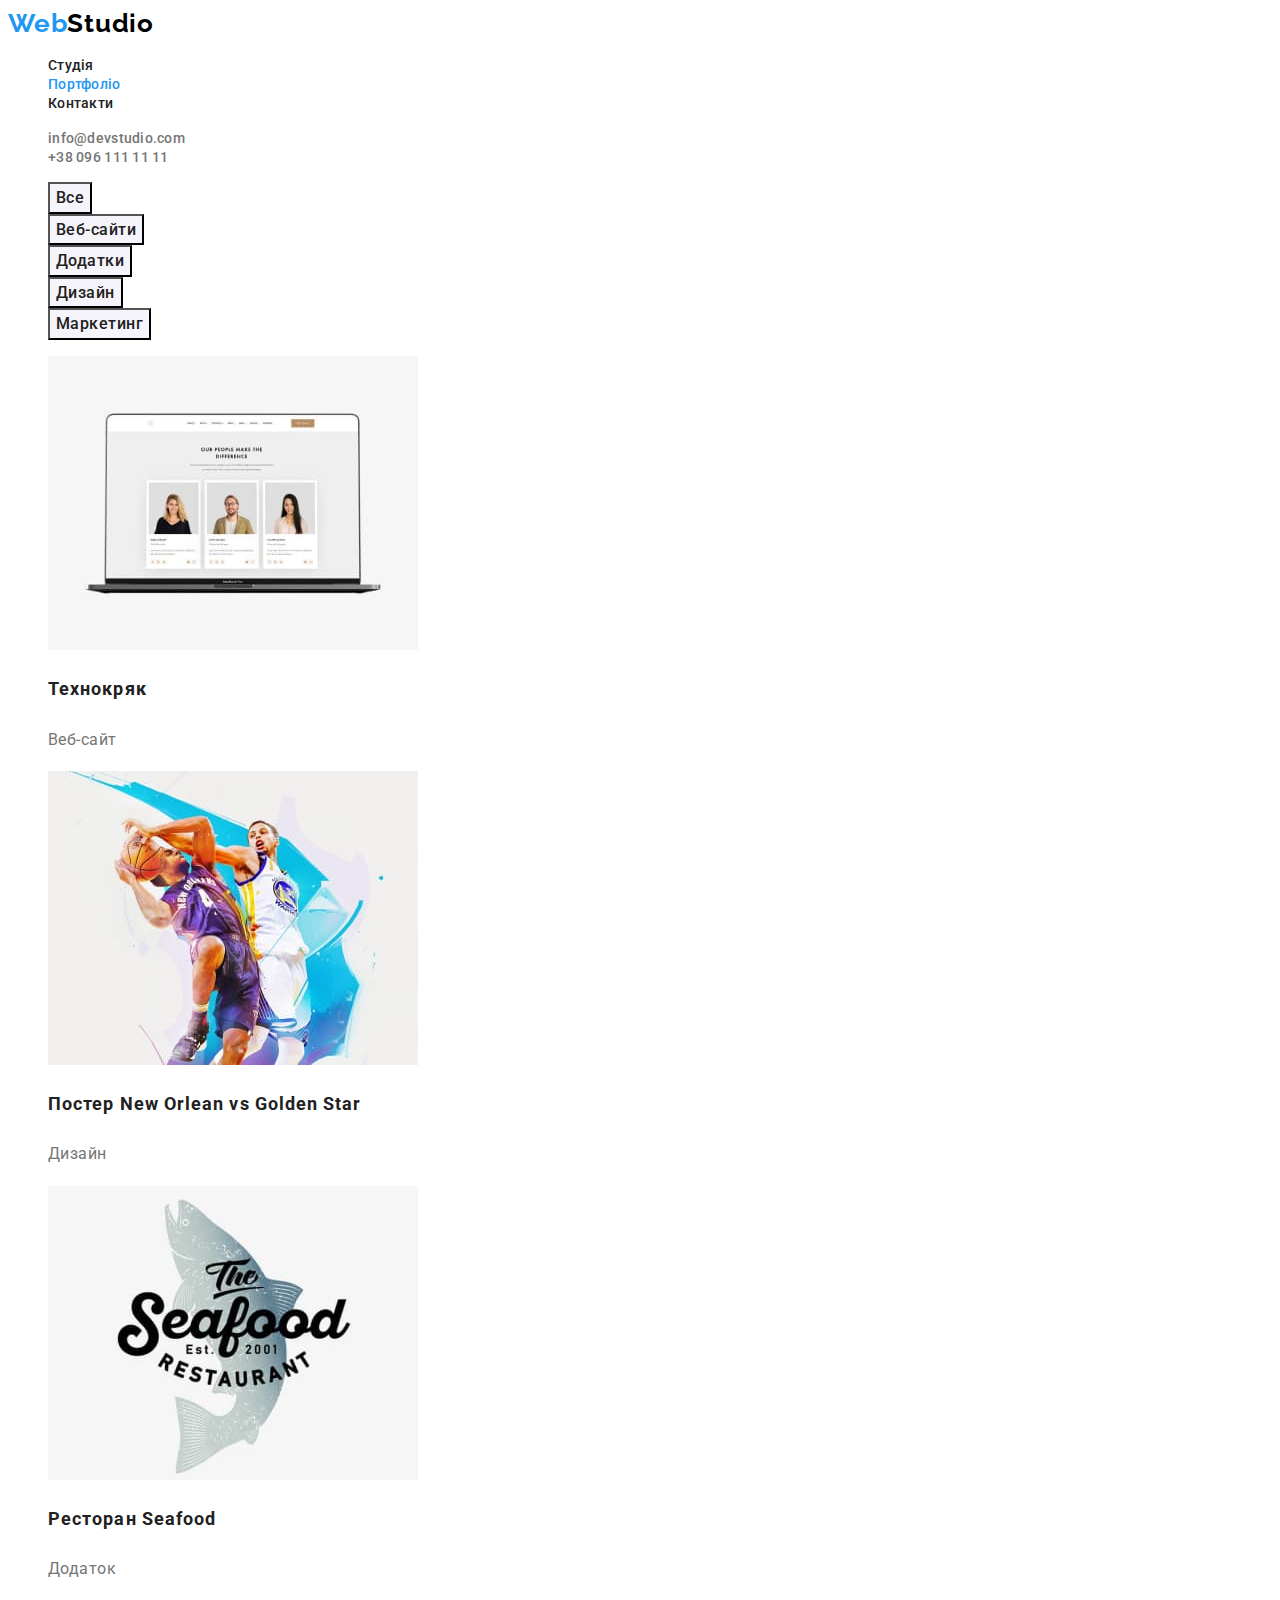
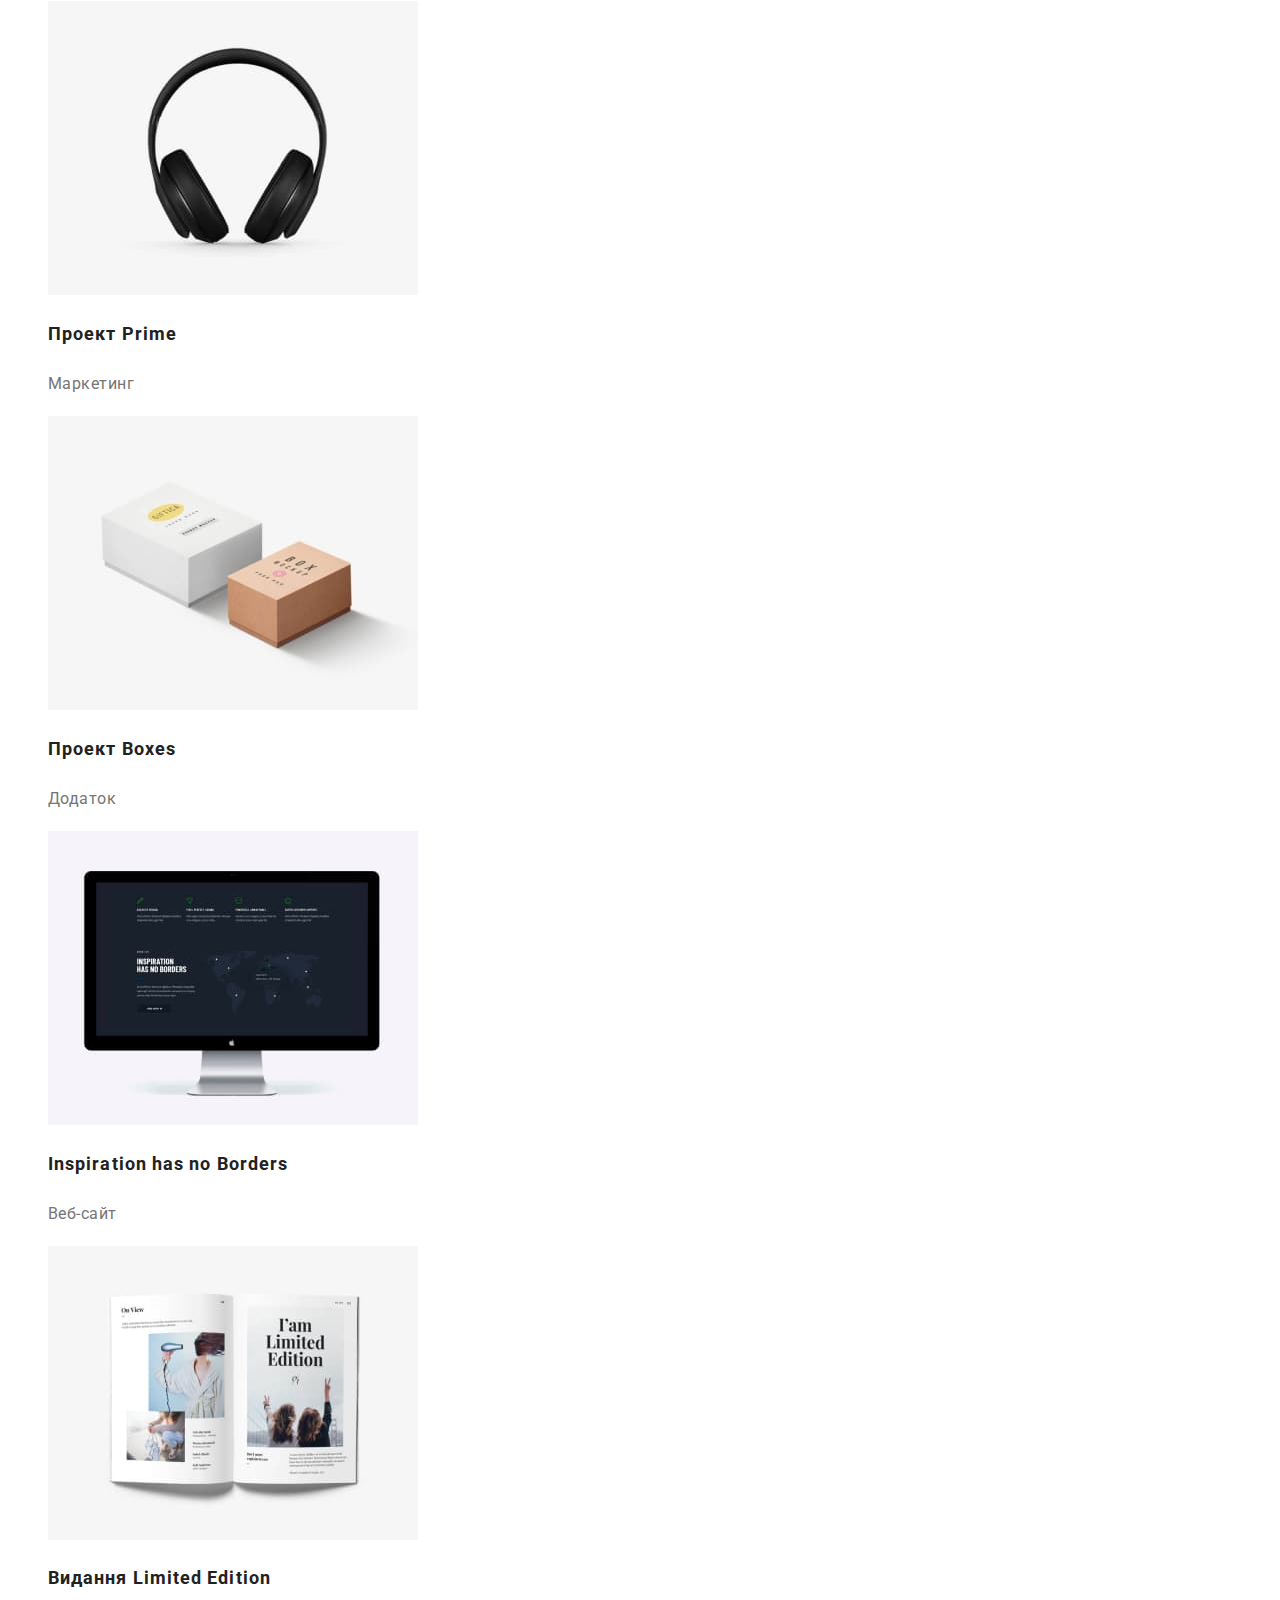
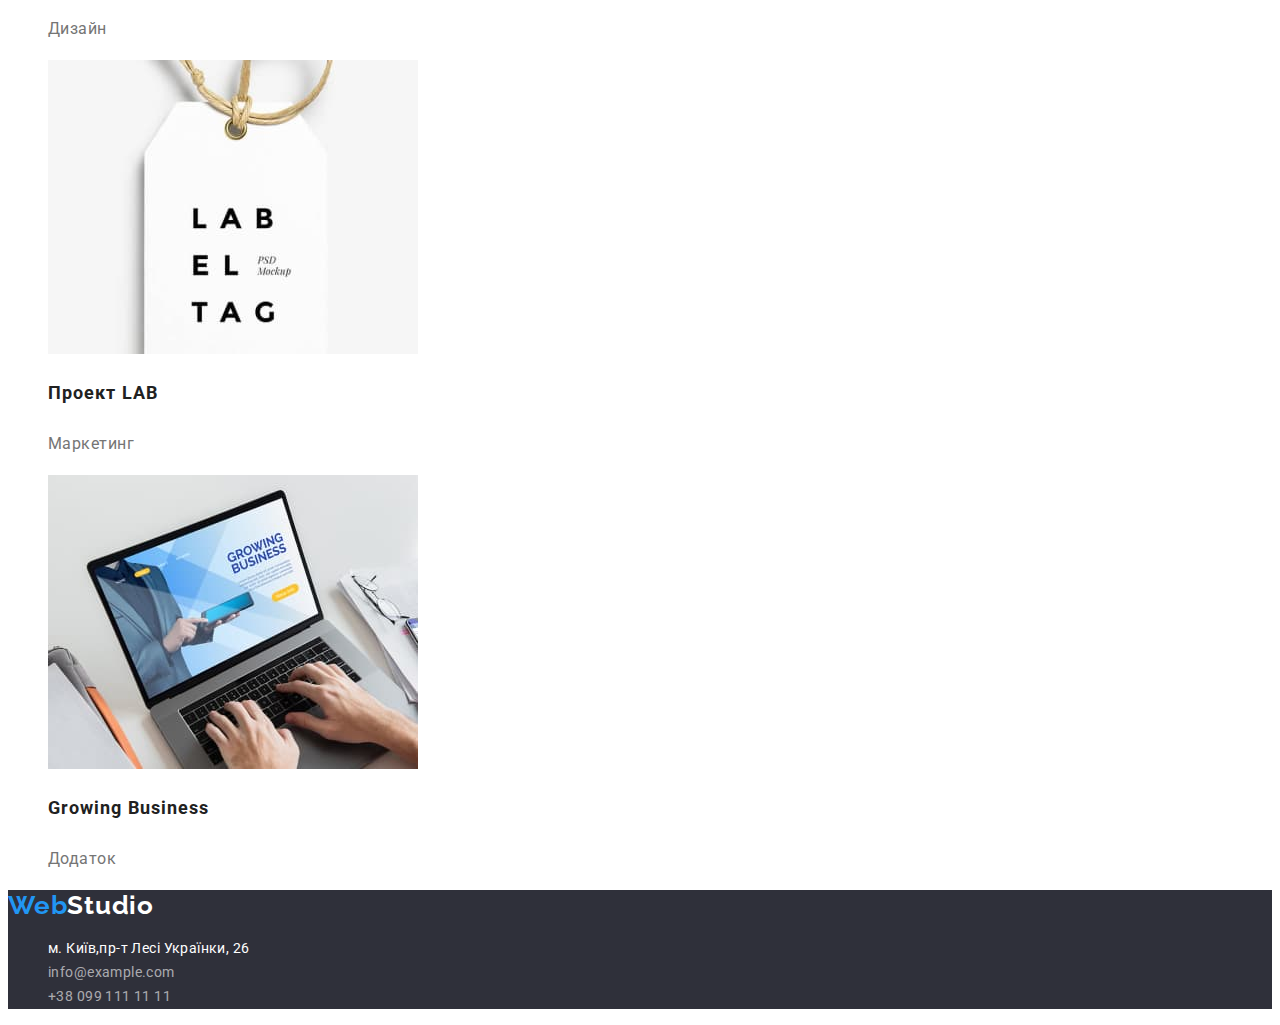
==== commit 0d6f09bd: "corrected hw02" ====
--- a/portfolio.html
+++ b/portfolio.html
@@ -26,61 +26,62 @@
      </ul>
   </header>
   <main>
+    <section class="portfolio-section">
    <ul>
      <li><button type="button" class="btn">Все</button></li>
      <li><button type="button" class="btn">Веб-сайти</button></li>
      <li><button type="button" class="btn">Додатки</button></li>
      <li><button type="button" class="btn">Дизайн</button></li>
      <li><button type="button" class="btn">Маркетинг</button></li>
-     
-   </ul>
-   <ul>
+     </ul>
+     <ul>
      <li>
        <img src="images /portfolio1.jpg" alt="веб-сайт">
-         <h2 class="lead-list">Технокряк</h2>
-           <p class="item-list">Веб-сайт</p>
+         <h2 class="prtf-lead-list">Технокряк</h2>
+           <p class="prtf-list">Веб-сайт</p>
      </li>
      <li>
        <img src="images /portfolio2.jpg" alt="дизайн">
-         <h2 class="lead-list">Постер New Orlean vs Golden Star</h2>
-           <p class="item-list">Дизайн</p>
+         <h2 class="prtf-lead-list">Постер New Orlean vs Golden Star</h2>
+           <p class="prtf-list">Дизайн</p>
      </li>
      <li>
        <img src="images /portfolio3.jpg" alt="Додаток">
-         <h2 class="lead-list">Ресторан Seafood</h2>
-           <p class="item-list">Додаток</p>
+         <h2 class="prtf-lead-list">Ресторан Seafood</h2>
+           <p class="prtf-list">Додаток</p>
      </li>
      <li>
        <img src="images /portfolio4.jpg" alt="Маркетинг">
-         <h2 class="lead-list">Проект Prime </h2>
-           <p class="item-list">Маркетинг</p>
+         <h2 class="prtf-lead-list">Проект Prime </h2>
+           <p class="prtf-list">Маркетинг</p>
      </li>
      <li>
        <img src="images /portfolio5.jpg" alt="Проект">
-         <h2 class="lead-list"> Проект Boxes </h2>
-           <p class="item-list">Додаток</p>
+         <h2 class="prtf-lead-list"> Проект Boxes </h2>
+           <p class="prtf-list">Додаток</p>
      </li>
      <li>
        <img src="images /portfolio6.jpg" alt="Веб-сайт">
-         <h2 lang="en" class="lead-list">Inspiration has no Borders </h2>
-           <p class="item-list"> Веб-сайт</p>
+         <h2 lang="en" class="prtf-lead-list">Inspiration has no Borders </h2>
+           <p class="prtf-list"> Веб-сайт</p>
      </li>
      <li>
        <img src="images /portfolio7.jpg" alt="дизайн книги">
-         <h2 class="lead-list">Видання Limited Edition</h2>
-           <p class="item-list">Дизайн</p>
+         <h2 class="prtf-lead-list">Видання Limited Edition</h2>
+           <p class="prtf-list">Дизайн</p>
      </li>
      <li>
        <img src="images /portfolio8.jpg" alt="проект">
-         <h2 class="lead-list">Проект LAB </h2>
-           <p class="item-list">Маркетинг</p>
+         <h2 class="prtf-lead-list">Проект LAB </h2>
+           <p class="prtf-list">Маркетинг</p>
      </li>
      <li>
        <img src="images /portfolio9.jpg" alt="додаток">
-         <h2 class="lead-list" lang="en">Growing Business</h2>
-           <p class="item-list">Додаток</p>
+         <h2 class="prtf-lead-list" lang="en">Growing Business</h2>
+           <p class="prtf-list">Додаток</p>
      </li>
    </ul>
+  </section>
   </main>
   <footer class="footer">
    <a href="index.html" lang="en" class="logo-footer"><span class="logo-span">Web</span>Studio</a>
--- a/css/styles.css
+++ b/css/styles.css
@@ -25,14 +25,18 @@
   font-size: 14px;
   line-height: 16px;
   letter-spacing: 0.02em;
-  color: #212121;
+  color: var(--text-color);
     }
-.site-nav { color: #212121;
+.site-nav { color: var(--text-color);
   font-weight: 500;
-  text-decoration: none;}
+  text-decoration: none;
+  font-size: 14px;
+  line-height: 1.1;
+  letter-spacing: 0.02em;
+  }
 .site-nav.current { color: #2196F3; }
 .site-nav:hover {
-  color:#757575
+  color:#757575;
 }
 .site-nav:focus {
   color:#2196F3
@@ -40,9 +44,9 @@
 .phone { 
   font-weight: 500;
   font-size: 14px;
-  line-height: 16px;
+  line-height: 1.1;
   letter-spacing: 0.02em;
-  color: #757575;
+  color: var(--p-color);
   text-decoration: none;
   }
 .phone:hover {
@@ -55,77 +59,86 @@
 .title {
   font-weight: 900;
   font-size: 44px;
-  line-height: 60px;
-  color:#FFFFFF ;
+  line-height: 1.3;
+  color: var(--accent-color) ;
   text-align: center;
   text-transform: uppercase;
-  letter-spacing: 0,06em;
+  letter-spacing: 0.06em;
 }
 .one-section {
   background-color: #2F303A;
   ;
 }
 .title-button {
+  font-family: 'Roboto';
   background-color: #2196F3;
-  color: #FFFFFF ;
+  color: var(--accent-color) ;
   font-weight: 700;
   font-size: 16px;
-  line-height: 30px;
+  line-height: 1.8;
   cursor: pointer ;
   text-align: center;
   letter-spacing: 0.06em
 }
 .title-button:hover {
-  background-color: #212121;
+  background-color: #2196F399;
 }
 .title-list {
   font-weight: 700;
   font-size: 14px;
-  line-height: 16px;
+  line-height: 1.1;
   letter-spacing: 0.03em;
   text-transform: uppercase;
-  color:#212121;}
+  color:var(--text-color) ;}
+.title-section {
+  font-weight: 700;
+  font-size: 36px;
+  line-height: 1.2;
+  text-align: center;
+  letter-spacing: 0.03em;
+  color: var(--text-color);
+  }
 .item-list {
   font-size: 14px;
-  line-height: 24px;
+  line-height: 1.7;
   letter-spacing: 0.03em;
-  color: #757575 ;
+  color: var(--p-color) ;
 }
 .aside { background-color: #F5F4FA;}
 .lead-aside {
   font-weight: 500;
   font-size: 16px;
-  line-height: 19px;
+  line-height: 1.2;
   text-align: center;
   letter-spacing: 0.03em;
-  color: #212121;
+  color: var(--text-color);
 }
 .link-aside {
   font-size: 16px;
-  line-height: 19px;
+  line-height: 1.2;
   text-align: center;
   letter-spacing: 0.03em;
-  color: #757575;
+  color: var(--p-color);
 }
 .box-aside { 
-  background-color: #FFFFFF;
+  background-color: var(--accent-color);
 }
 .footer {
   background-color: #2F303A;
 }
 .adress {
   font-size: 14px;
-  line-height: 24px;
+  line-height: 1.7;
   letter-spacing: 0.03em;
-  color:#FFFFFF ; 
+  color:var(--accent-color) ; 
   text-decoration: none;
 }
 .adress:hover { color:#2196F3}
 .mobile {
   font-size: 14px;
-  line-height: 24px;
+  line-height: 1.7;
   letter-spacing: 0.03em;
-  color:#757575 ;
+  color:rgba(255, 255, 255, 0.6);
   text-decoration: none;
 }
   
@@ -134,18 +147,19 @@
 .logo-footer { font-family: 'Raleway';
   font-weight: 700;
   font-size: 26px;
-  line-height: 31px;
-  color:#FFFFFF;
+  line-height: 1.2;
+  color:var(--accent-color);
   text-decoration: none;
   letter-spacing: 0.03em;
   list-style-type: none;}
 .btn {
+  font-family:'roboto';
   font-weight: 500;
   font-size: 16px;
-  line-height: 26px;
+  line-height: 1.6;
   text-align: center;
   letter-spacing: 0.03em;
-  color:#212121;
+  color:var(--text-color);
   background-color: #F5F4FA;
 }
 .btn:hover {
@@ -156,6 +170,20 @@
 .lead-list {
     font-weight: 700;
     font-size: 14px;
-    line-height: 16px;
+    line-height: 1.1;
     letter-spacing: 0.03em;
-    color:#212121;}
+    color:var(--text-color);}
+.prtf-lead-list {
+  font-weight: 700;
+  font-size: 18px;
+  line-height: 2.2;
+  letter-spacing: 0.06em;
+  color: var(--text-color);
+}
+.prtf-list {
+  font-weight: 400;
+  font-size: 16px;
+  line-height: 1.9;
+  letter-spacing: 0.03em;
+  color: var(--p-color);
+}